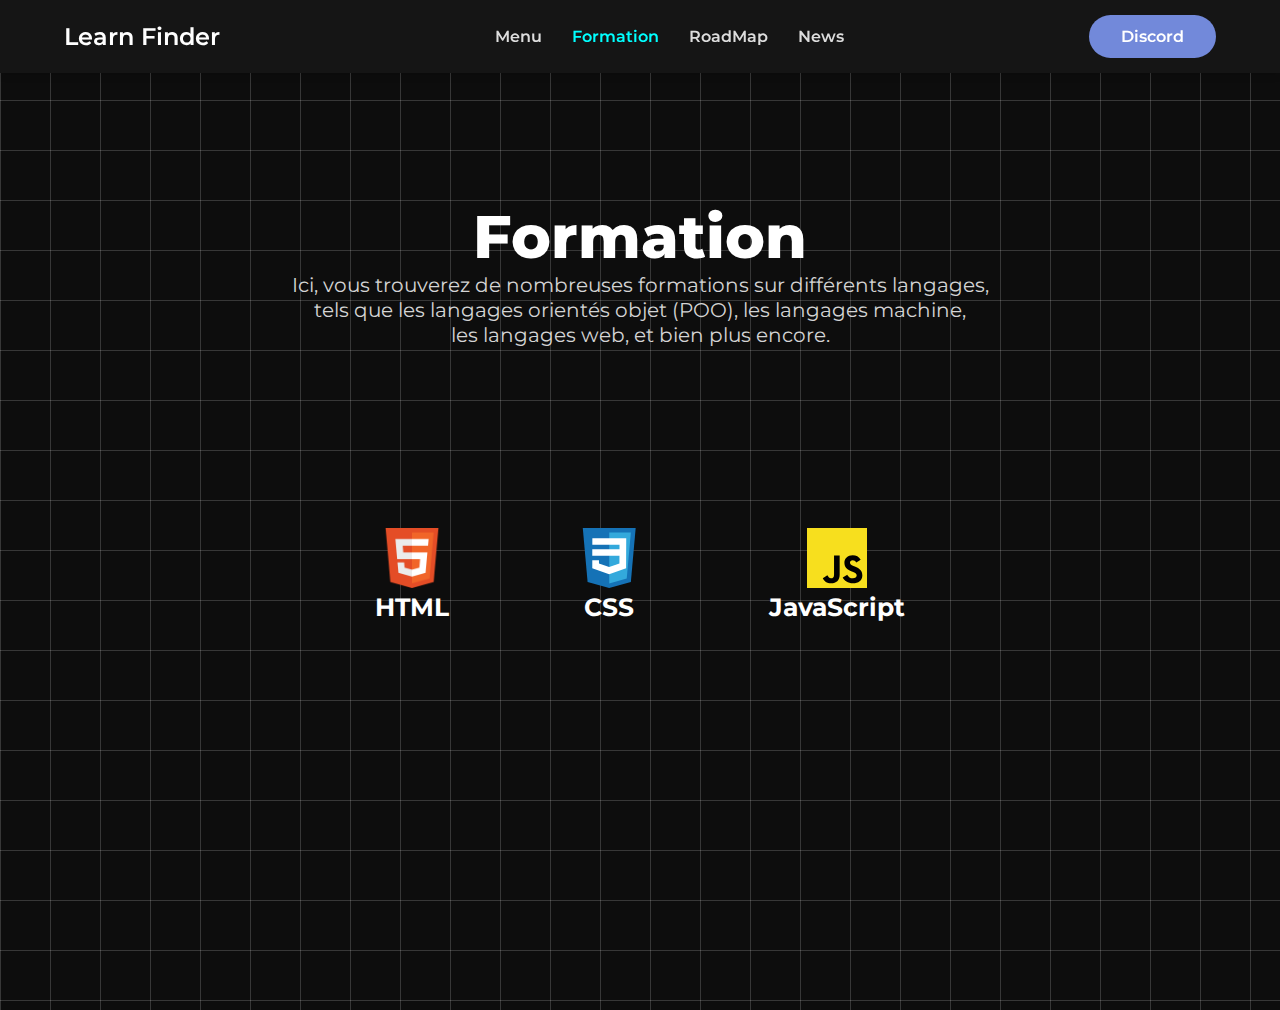
==== formation/index.html @ 4671fd41 "Add files via upload" ====
<!DOCTYPE html>
<html lang="fr">
<head>
    <meta charset="UTF-8">
    <link rel="stylesheet" href="style.css">
    <meta name="viewport" content="width=device-width, initial-scale=1.0">
    <title>Learn Finder | Formation</title>
</head>
<body class="grid-background">


    <nav class="navbar">
        <div class="container">
            <div class="logo">
                <a href="../index.html">Learn Finder</a>
            </div>
            <ul class="nav-links">
                <li><a href="../index.html">Menu</a></li>
                <li><a href="index.html" class="active">Formation</a></li>
                <li><a href="#">RoadMap</a></li>
                <li><a href="#">News</a></li>
            </ul>
            <div class="cta">
                <button class="btn-connect">Discord</button>
            </div>
        </div>
    </nav>


    <main>

        <div class="title">
            <h1>Formation</h1>
            <p>Ici, vous trouverez de nombreuses formations sur différents langages,<br> tels que les langages orientés objet (POO), les langages machine, <br>les langages web, et bien plus encore.</p>
        </div>


        
        
        <div class="flexlink">

            <div class="item">
                <div class="open-modal" data-modal="html">
                    <img src="../assets/html.png" alt="html">
                    <h1>HTML</h1>
                    <div id="html" class="modal">
                        <div class="modal-content">
                            <span class="close">&times;</span>
                            <p>Open classroom: <a href="https://openclassrooms.com/fr/courses/1603881-creez-votre-site-web-avec-html5-et-css3">lien</a></p>
                            <p>W3school: <a href="https://www.w3schools.com/html/default.asp"> lien</a></p>
                            <p>YouTube: <a href="https://youtube.com/playlist?list=PLjwdMgw5TTLUeixVGPNl1uZNeJy4UY6qX&si=thiV53U09woi_dbY">lien</a></p>
                        </div>
                    </div>
                </div>
            </div>


            <div class="item">
                <div class="open-modal" data-modal="css">
                    <img src="../assets/css.svg" alt="CSS">
                    <h1>CSS</h1>
                    <div id="css" class="modal">
                        <div class="modal-content">
                            <span class="close">&times;</span>
                            <p>Open classroom: <a href="https://openclassrooms.com/fr/courses/1603881-creez-votre-site-web-avec-html5-et-css3">lien</a></p>
                            <p>W3school: <a href="https://www.w3schools.com/css/default.asp"> lien</a></p>
                            <p>YouTube: <a href="https://youtube.com/playlist?list=PLjwdMgw5TTLVjTZQocrMwKicV5wsZlRpj&si=GIKYNXf3V9FucsVG">lien</a></p>
                        </div>
                    </div>
                </div>
            </div>




            <div class="item">
                <div class="open-modal" data-modal="javascript">
                    <img src="../assets/javascript.svg" alt="JavaScript">
                    <h1>JavaScript</h1>
                    <div id="javascript" class="modal">
                        <div class="modal-content">
                            <span class="close">&times;</span>
                            <p>Open classroom: <a href="https://openclassrooms.com/fr/courses/7696886-apprenez-a-programmer-avec-javascript">lien</a></p>
                            <p>W3school: <a href="https://www.w3schools.com/js/default.asp"> lien</a></p>
                            <p>YouTube: <a href="https://youtube.com/playlist?list=PLjwdMgw5TTLXgsTQE_1PpRkC_yX47ZcGV&si=7BVIz-wsFmu9iZOG">lien</a></p>
                        </div>
                    </div>
                </div>
            </div>
            

        </div>
        
        
        

        
        






    </main>





















    




    <script src="script.js"></script>
    
</body>
</html>
---- formation/style.css ----
/* Font */

@import url('https://fonts.googleapis.com/css2?family=Montserrat:ital,wght@0,100..900;1,100..900&display=swap');

/* Variable */

:root {
    --blue: cyan;
}

* {
    margin: 0;
    padding: 0;
    box-sizing: border-box;
}

body {
    font-family: 'Montserrat', sans-serif;
    background-color: #0d0d0d;
    color: white;
}

.grid-background {
    width: 100%;
    height: 90vh;
    background-image: linear-gradient(to right, rgba(255, 255, 255, 0.171) 1px, transparent 1px), 
                      linear-gradient(to bottom, rgba(255, 255, 255, 0.171) 1px, transparent 1px);
    background-size: 50px 50px;
}

::-webkit-scrollbar {
    display: none;
}

.navbar {
    width: 100%;
    padding: 15px 0;
    background-color: #151515;
    position: fixed;
    top: 0;
    left: 0;
    z-index: 100;
    box-shadow: 0 4px 6px rgba(0, 0, 0, 0.1);
}

.container {
    width: 90%;
    margin: 0 auto;
    display: flex;
    justify-content: space-between;
    align-items: center;
}

.logo a {
    text-decoration: none;
    font-size: 24px;
    font-weight: 600;
    color: #fff;
    transition: 0.3s;
}

.logo a:hover {
    color: var(--blue);
}

.nav-links {
    list-style: none;
    display: flex;
    align-items: center;
}

.nav-links > li > .active {
    color: var(--blue);
}

.nav-links li {
    margin-left: 30px;
}

.nav-links li a {
    text-decoration: none;
    font-size: 16px;
    color: #ddd;
    font-weight: 600;
    transition: color 0.3s ease;
}

.nav-links li a:hover {
    color: var(--blue);
}

.cta {
    display: flex;
    align-items: center;
}

.btn-connect {
    background-color: #7289da;
    color: #fff;
    border: none;
    padding: 10px 30px;
    border-radius: 25px;
    font-size: 16px;
    cursor: pointer;
    border: solid 2px transparent;
    transition: 0.3s;
    font-weight: 600;
    
    font-family: 'Montserrat', sans-serif;
}

.btn-connect:hover {
    box-shadow: #7289da 0px 0px 10px 0px;
}

/* title */

.title {
    margin-top: 200px;
    display: grid;
    text-align: center;
    justify-content: center;
}

.title > h1 {
    font-size: 60px;
    font-weight: 800;
}

.title > p {
    font-size: 20px;
    color: rgb(212, 212, 212);
    line-height: 25px;
}

/* FlexLink */

.flexlink {
    margin-top: 150px;
    display: flex;
    justify-content: center;
    flex-wrap: wrap;
    gap: 50px;
}

.flexlink > .item > .open-modal > img {
    width: 60px;
    height: 60px;
}

.flexlink > .item {
    text-align: center;
}

.flexlink > .item > .open-modal > h1 {
    font-size: 25px;
    color: white;
}















.open-modal {
    margin: 20px;
    padding: 10px 20px;
    color: black;
    border: none;
    cursor: pointer;
}

.modal {
    display: none; 
    position: fixed; 
    z-index: 1; 
    left: 0;
    top: 0;
    width: 100%;
    height: 100%;
    overflow: auto; 
    background-color: rgb(0,0,0); 
    background-color: rgba(0,0,0,0.4); 
}

.modal-content {
    background-color: #fefefe;
    margin: 15% auto;
    padding: 20px;
    border: 1px solid #888;
    width: 80%;
}

.close {
    color: #aaa;
    float: right;
    font-size: 28px;
    font-weight: bold;
}

.close:hover,
.close:focus {
    color: black;
    text-decoration: none;
    cursor: pointer;
}









































@media (max-width: 768px) {
    .nav-links {
        display: none;
    }

    .navbar {
        justify-content: space-between;
    }

    .cta {
        margin-left: auto;
    }
}
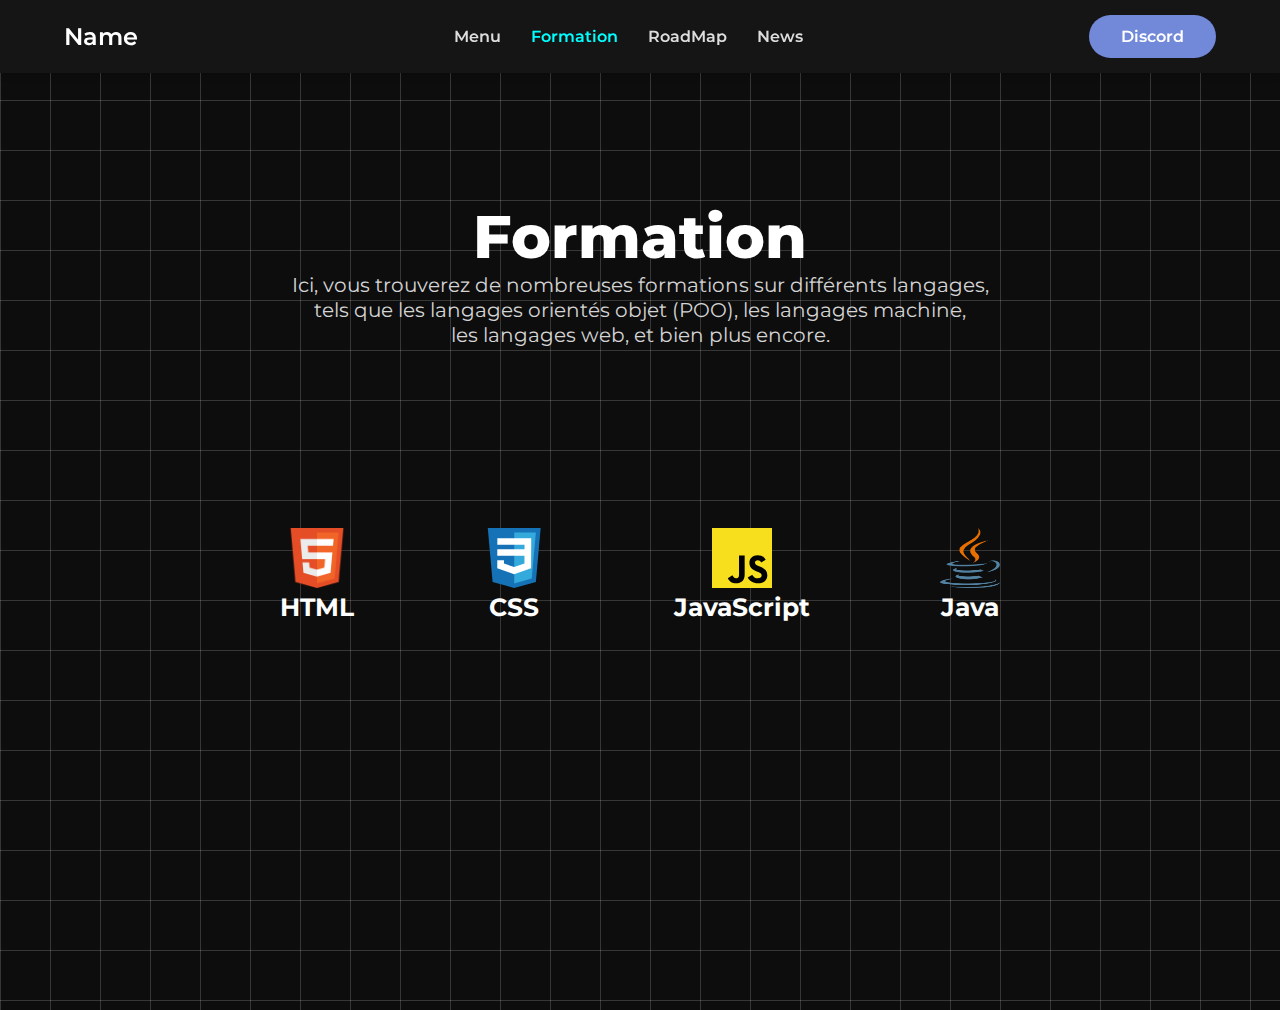
==== commit a1f7b8fc: "Add files via upload" ====
--- a/formation/index.html
+++ b/formation/index.html
@@ -4,7 +4,7 @@
     <meta charset="UTF-8">
     <link rel="stylesheet" href="style.css">
     <meta name="viewport" content="width=device-width, initial-scale=1.0">
-    <title>Learn Finder | Formation</title>
+    <title>Name| Formation</title>
 </head>
 <body class="grid-background">
 
@@ -12,13 +12,13 @@
     <nav class="navbar">
         <div class="container">
             <div class="logo">
-                <a href="../index.html">Learn Finder</a>
+                <a href="../index.html">Name</a>
             </div>
             <ul class="nav-links">
                 <li><a href="../index.html">Menu</a></li>
                 <li><a href="index.html" class="active">Formation</a></li>
-                <li><a href="#">RoadMap</a></li>
-                <li><a href="#">News</a></li>
+                <li><a href="/roadmap/index.html">RoadMap</a></li>
+                <li><a href="/news/index.html">News</a></li>
             </ul>
             <div class="cta">
                 <button class="btn-connect">Discord</button>
@@ -87,6 +87,21 @@
                     </div>
                 </div>
             </div>
+
+            <div class="item">
+                <div class="open-modal" data-modal="java">
+                    <img src="../assets/java.jpeg" alt="java">
+                    <h1>Java</h1>
+                    <div id="java" class="modal">
+                        <div class="modal-content">
+                            <span class="close">&times;</span>
+                            <p>Open classroom: <a href="https://openclassrooms.com/fr/courses/6173501-apprenez-a-programmer-en-java">lien</a></p>
+                            <p>W3school: <a href="https://www.w3schools.com/java/default.asp"> lien</a></p>
+                            <p>YouTube: <a href="https://youtube.com/playlist?list=PLMS9Cy4Enq5LKYxJmD1ZIu3C7f3vA00hM&si=Ka01b3WAXcWv0sZD">lien</a></p>
+                        </div>
+                    </div>
+                </div>
+            </div>
             
 
         </div>
--- a/formation/style.css
+++ b/formation/style.css
@@ -150,6 +150,11 @@
 
 .flexlink > .item {
     text-align: center;
+    transition: 0.3s;
+}
+
+.flexlink > .item > .open-modal > img:hover {
+    scale: 1.05;
 }
 
 .flexlink > .item > .open-modal > h1 {
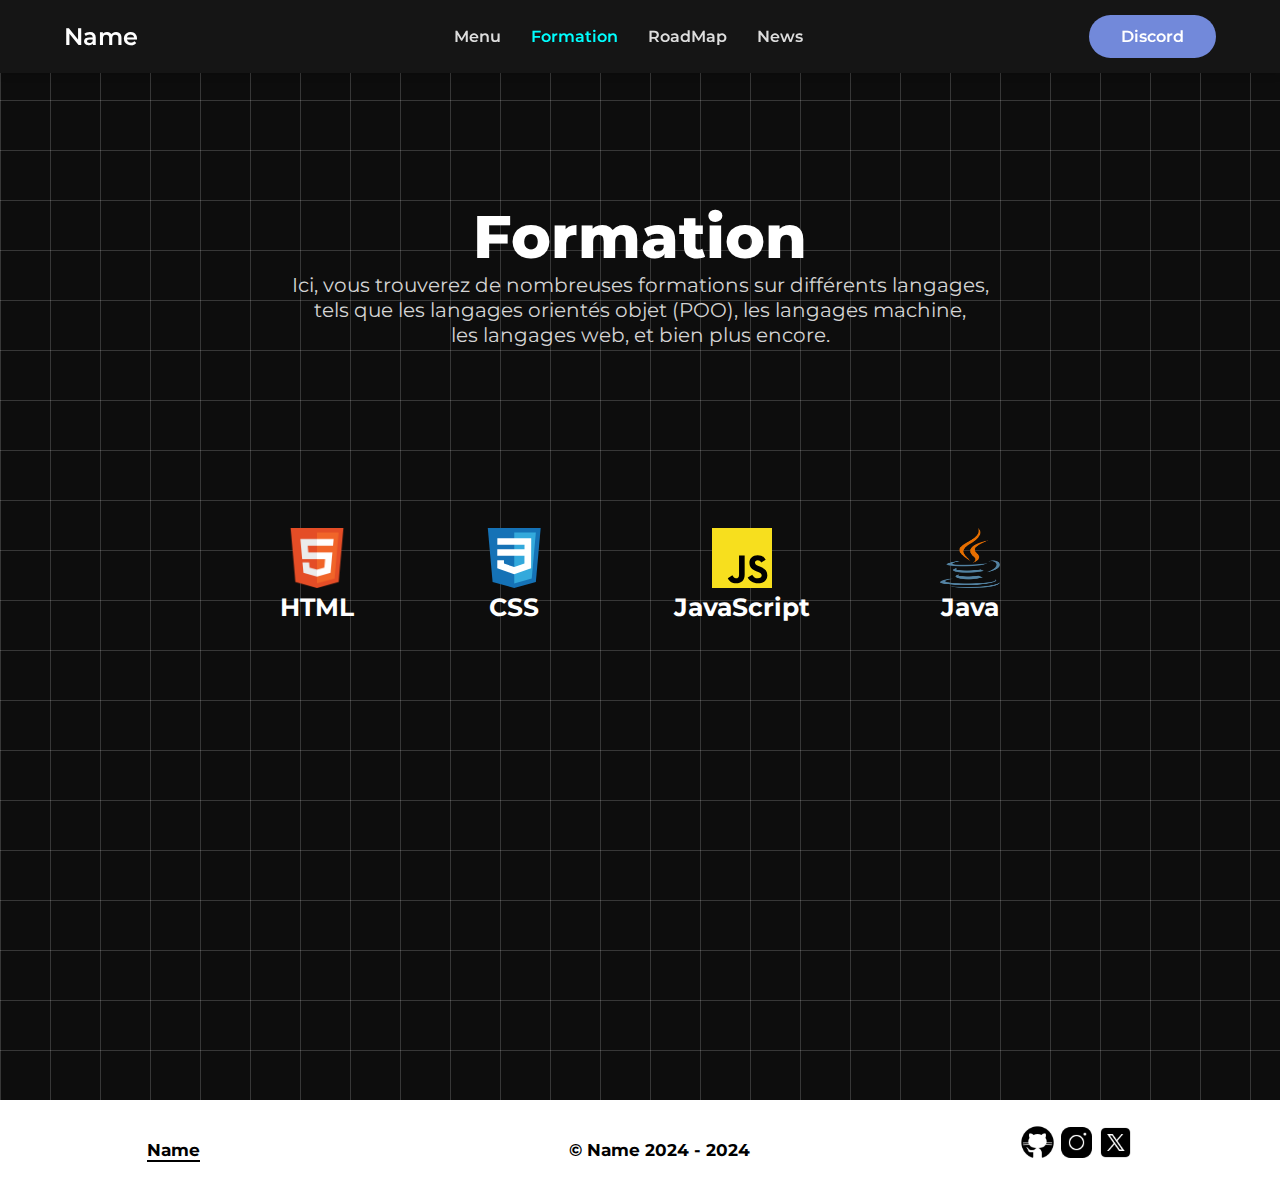
==== commit bd84e2c7: "Add files via upload" ====
--- a/formation/index.html
+++ b/formation/index.html
@@ -123,7 +123,39 @@
 
 
 
+    <footer>
 
+        <div class="footerflex">
+
+            <div class="item">
+                <a href="">Name</a>
+            </div>
+
+            <div class="item">
+                <p>© Name 2024 - 2024</p>
+            </div>
+            
+            
+
+
+            <div class="item">
+                <div class="reseau">
+                    <a href="#"><img src="/assets/link/github.png" alt="GitHub"></a>
+                    <a href="#"><img src="/assets/link/insta.png" alt="Instagram"></a>
+                    <a href="#"><img src="/assets/link/twitter.png" alt="Twitter"></a>
+                </div>
+            </div>
+
+            
+
+            
+
+
+
+
+        </div>
+
+    </footer>
 
 
 
--- a/formation/style.css
+++ b/formation/style.css
@@ -18,6 +18,10 @@
     font-family: 'Montserrat', sans-serif;
     background-color: #0d0d0d;
     color: white;
+}
+
+html {
+    scroll-behavior: smooth;
 }
 
 .grid-background {
@@ -115,6 +119,10 @@
 
 /* title */
 
+main {
+    height: 100vh;
+}
+
 .title {
     margin-top: 200px;
     display: grid;
@@ -219,7 +227,54 @@
     cursor: pointer;
 }
 
-
+/* Footer */
+
+
+.footerflex {
+    background-color: rgb(255, 255, 255);
+    display: flex;
+    flex-wrap: wrap;
+    justify-content: space-around;
+    padding: 25px;
+    gap: 25px;
+}
+
+.footerflex > .item:nth-child(1) {
+    padding-top: 15px;
+}
+
+.footerflex > .item:nth-child(2) {
+    padding-top: 15px;
+    margin-left: 100px;
+}
+
+.footerflex > .item {
+    color: black;
+}
+
+.footerflex > .item > a:nth-child(1) {
+    color: black;
+    font-size: 17px;
+    font-weight: 700;
+    border-bottom: solid 2px black;
+    text-decoration: none;
+}
+
+.footerflex > .item > p {
+    color: black;
+    font-size: 17px;
+    font-weight: 700;
+}
+
+.footerflex > .item > .reseau > a > img {
+    width: 35px;
+    height: 35px;
+    border-bottom: none;
+}
+
+.footerflex > .item > .reseau {
+    text-decoration: none;
+}
 
 
 
@@ -271,4 +326,58 @@
     .cta {
         margin-left: auto;
     }
-}
+
+    main {
+        height: 180vh;
+    }
+
+    /* Footer */
+
+    .footerflex {
+        background-color: rgb(255, 255, 255);
+        display: flex;
+        flex-wrap: wrap-reverse;
+        justify-content: space-around;
+        padding: 25px;
+        gap: 10px;
+    }
+    
+    .footerflex > .item:nth-child(1) {
+        padding-top: 15px;
+        display: none;
+    }
+    
+    .footerflex > .item:nth-child(2) {
+        padding-top: 15px;
+        margin-left: 0px
+    }
+    
+    .footerflex > .item {
+        color: black;
+    }
+    
+    .footerflex > .item > a:nth-child(1) {
+        color: black;
+        font-size: 17px;
+        font-weight: 700;
+        border-bottom: solid 2px black;
+        text-decoration: none;
+    }
+    
+    .footerflex > .item > p {
+        color: black;
+        font-size: 17px;
+        font-weight: 700;
+    }
+    
+    .footerflex > .item > .reseau > a > img {
+        width: 35px;
+        height: 35px;
+        border-bottom: none;
+    }
+    
+    .footerflex > .item > .reseau {
+        text-decoration: none;
+    }
+
+}
